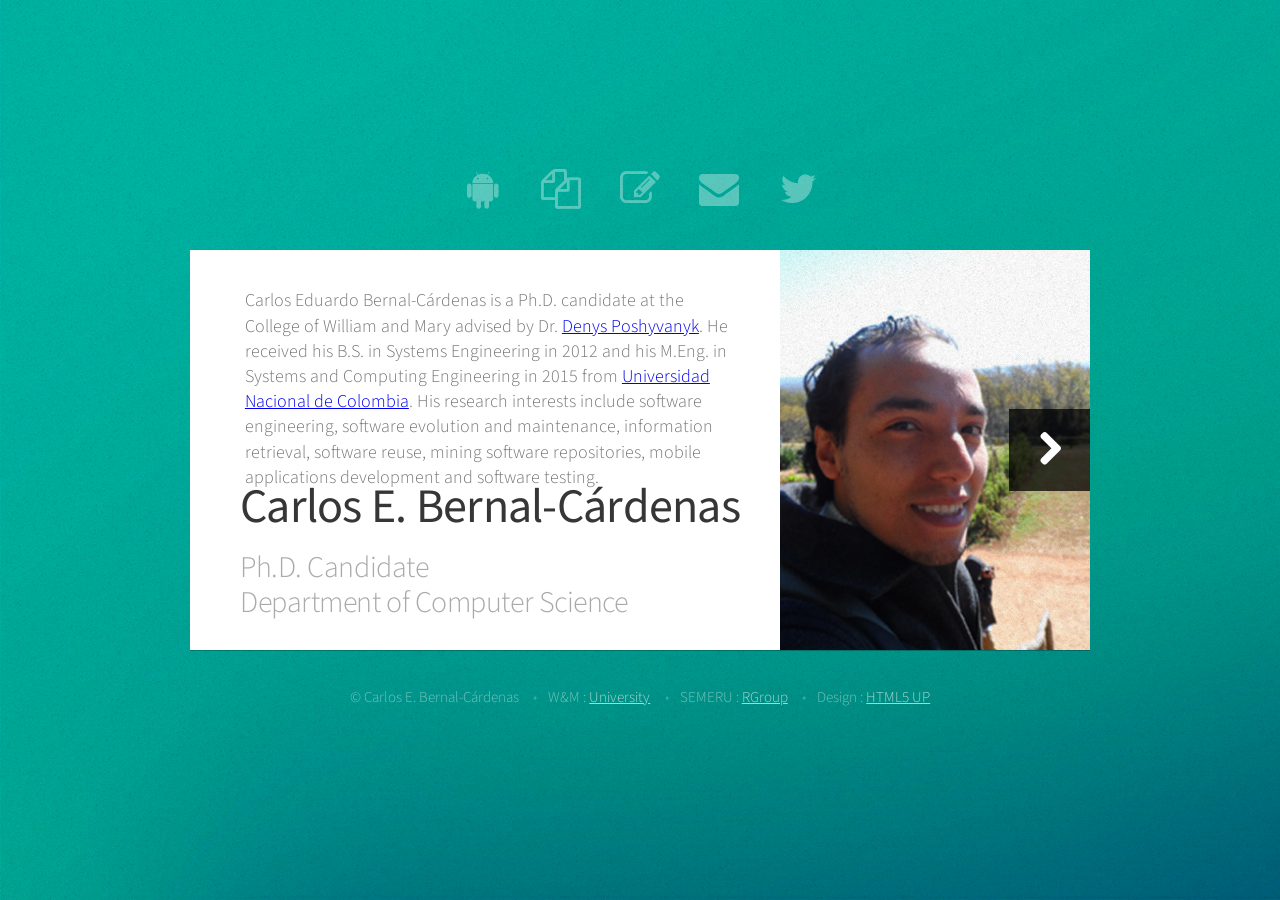
==== index.html @ 162de998 "Initial site: Carlos Bernal personal webpage" ====
<!DOCTYPE HTML>
<!--
	Astral 2.5 by HTML5 UP
	html5up.net | @n33co
	Free for personal and commercial use under the CCA 3.0 license (html5up.net/license)
-->
<html>
	<head>
		<title>Carlos Bernal</title>
		<meta http-equiv="content-type" content="text/html; charset=utf-8" />
		<meta name="description" content="" />
		<meta name="keywords" content="" />
		<link href="https://fonts.googleapis.com/css?family=Source+Sans+Pro:300,400" rel="stylesheet" />
		<script src="js/jquery.min.js"></script>
		<script src="js/skel.min.js"></script>
		<script src="js/init.js"></script>
		<script>
		  (function(i,s,o,g,r,a,m){i['GoogleAnalyticsObject']=r;i[r]=i[r]||function(){
		  (i[r].q=i[r].q||[]).push(arguments)},i[r].l=1*new Date();a=s.createElement(o),
		  m=s.getElementsByTagName(o)[0];a.async=1;a.src=g;m.parentNode.insertBefore(a,m)
		  })(window,document,'script','//www.google-analytics.com/analytics.js','ga');

		  ga('create', 'UA-54549458-1', 'auto');
		  ga('send', 'pageview');
		</script>
		<noscript>
			<link rel="stylesheet" href="css/skel-noscript.css" />
			<link rel="stylesheet" href="css/style.css" />
			<link rel="stylesheet" href="css/style-desktop.css" />
			<link rel="stylesheet" href="css/noscript.css" />
		</noscript>
		<!--[if lte IE 8]><script src="js/html5shiv.js"></script><link rel="stylesheet" href="css/ie8.css" /><![endif]-->
	</head>
	<body class="homepage">

		<!-- Wrapper-->
			<div id="wrapper">
				
				<!-- Nav -->
					<nav id="nav">
						<a href="#me" class="fa fa-android"><span>Home</span></a>
						<a href="#work" class="fa fa-files-o"><span>Publications</span></a>
						<a href="#teaching" class="fa fa-pencil-square-o"><span>Teaching</span></a>
						<a href="#email" class="fa fa-envelope"><span>Contact</span></a>
						<a href="http://twitter.com/cebernalc" class="fa fa-twitter"><span>Twitter</span></a>
					</nav>

				<!-- Main -->
					<div id="main">
						
						<!-- Me -->
							<article id="me" class="panel">
								<header>
									<h1>Carlos E. Bernal-C&aacute;rdenas</h1>
									<span class="byline">Ph.D. Candidate</span>
									<span class="byline">Department of Computer Science</span>
									<span class="byline"></span>
								</header>
								<p>
									Carlos Eduardo Bernal-C&aacute;rdenas is a Ph.D. candidate at the College of William and Mary advised by Dr. <a href="http://www.cs.wm.edu/~denys">Denys Poshyvanyk</a>. He received his B.S. in Systems Engineering in 2012 and his M.Eng. in Systems and Computing Engineering in 2015 from <a href="http://unal.edu.co/">Universidad Nacional de Colombia</a>. His research interests include software engineering, software evolution and maintenance, information retrieval, software reuse, mining software repositories, mobile applications development and software testing.
								</p>
								<a href="#work" class="jumplink pic">
									<span class="arrow fa fa-chevron-right"><span>See my work</span></span>
									<img src="images/me.jpg" alt="" />
								</a>
							</article>

						<!-- Work --> 
							<article id="work" class="panel">
								<header>
									<h2>Publications</h2>
								</header>
								<!--p>
									
								</p-->
								<h3>2020</h3>								
								<!-- new -->

								<p>
									<span class="paper_me">Bernal-C&aacute;rdenas, C.</span>, Cooper, N., Moran, K., Chaparro, O., Marcus, A., and Poshyvanyk, D., <span class="paper_title">"Translating Video Recordings of Mobile App Usages into Replayable Scenarios"</span>, <span class="paper_conf">in Proceedings of the 42nd IEEE/ACM International Conference on Software Engineering (<a href="https://conf.researchr.org/home/icse-2020">ICSE’20</a>)</span>, Seoul, South Korea, May 23rd- 29th, 2020, to appear 13 pages (20% acceptance ratio) [<a href="https://sites.google.com/view/video2sceneario/home"><strong>data</strong></a>] - <span class="paper_distinguished">ACM SIGSOFT Distinguished Paper Award</span>
								</p>
								<p>
									Moran, K., Palacio, D., <span class="paper_me">Bernal-C&aacute;rdenas, C.</span>, McCrystal, D., Poshyvanyk, D., Shenefiel, C., and Johnson, J., <span class="paper_title">"Improving the Effectiveness of Traceability Link Recovery using Hierarchical Bayesian Networks"</span>, <span class="paper_conf">in Proceedings of the 42nd IEEE/ACM International Conference on Software Engineering (<a href="https://conf.researchr.org/home/icse-2020">ICSE’20</a>)</span>, Seoul, South Korea, May 23rd- 29th, 2020, to appear 13 pages (20% acceptance ratio)
								</p>


								<h3>2019</h3>

								<p>
									Palacio, D., McCrystal, D., Moran, K., <span class="paper_me">Bernal-C&aacute;rdenas, C.</span>, Poshyvanyk, D., and Shenefiel, C.,  <span class="paper_title">"Learning to Identify Security-Related Issues Using Convolutional Neural Networks"</span>, <span class="paper_conf">in Proceedings of the 35th IEEE International Conference on Software Maintenance and Evolution (<a href="https://icsme2019.github.io/">ICSME’19</a>)</span>, short paper, Cleveland, Ohio, USA, September 30-October 4, 2019, to appear 5 pages
								</p>
								<p>
									Chaparro, O., <span class="paper_me">Bernal-C&aacute;rdenas, C.</span>, Lu, J., Moran, K., Marcus, A., Di Penta, M., Poshyvanyk, D., and Ng, V., <span class="paper_title">"Assessing the Quality of the Steps to Reproduce in Bug Reports"</span>, <span class="paper_conf">in Proceedings of the 27th ACM Joint European Software Engineering Conference and Symposium on the Foundations of Software Engineering (<a href="https://esec-fse19.ut.ee/">ESEC/FSE’19</a>)</span>, Tallinn, Estonia, August 26th - 30th, to appear 12 pages (24% acceptance ratio) - <span class="paper_distinguished">ACM SIGSOFT Distinguished Paper Award</span>
								</p>
								<p>
									<span class="paper_me">Bernal-C&aacute;rdenas, C.</span>, Moran, K., Tufano, M., Liu, Z., Nan, L., Shi, Z., and Poshyvanyk, D., <span class="paper_title">"Guigle: A GUI Search Engine for Android Apps"</span>, <span class="paper_conf">in Proceedings 41st ACM/IEEE International Conference on Software Engineering (<a href="https://conf.researchr.org/home/icse-2019">ICSE’19</a>)</span>, Formal Research Tool Demonstration, Montréal, QC, Canada, May 25th -  May 31st, 2019, to appear 4 pages (47% acceptance ratio) [<a href="http://www.guigle.com/"><strong>engine</strong></a>][<a href="https://www.youtube.com/watch?v=hqUuuMMj2BU&feature=youtu.be"><strong>video</strong></a>]
								</p>

								<h3>2018</h3>
								
								<p>
									Linares-Vásquez, M., Bavota, G., <span class="paper_me">Bernal-C&aacute;rdenas, C.</span>, Di Penta, M., Oliveto, R., and Poshyvanyk, D., <span class="paper_title">"Multi-objective Optimization of Energy Consumption of GUIs in Android Apps"</span>, <span class="paper_conf">ACM Transactions on Software Engineering and Methodology (<a href="http://tosem.acm.org/">TOSEM</a>)</span>, accepted.
								</p>
								<p>
									Moran, K., <span class="paper_me">Bernal-C&aacute;rdenas, C.</span>, Curcio, M., Bonett, R., and Poshyvanyk, D., <span class="paper_title">"Machine Learning-Based Prototyping of Graphical User Interfaces for Mobile Apps"</span>, <span class="paper_conf">IEEE Transactions on Software Engineering (<a href="http://www.computer.org/portal/web/tse">TSE</a>)</span> [<a href="https://www.android-dev-tools.com/redraw"><strong>data</strong></a>][<a href="https://arxiv.org/abs/1802.02312"><strong>arXiv</strong></a>]. To be presented as journal-first paper at the ACM Joint European Software Engineering Conference and Symposium on the Foundations of Software Engineering (<a href="https://2018.fseconference.org/">ESEC/FSE’18</a>)
								</p>
								<p>
									Moran, K., Tufano, M., <span class="paper_me">Bernal-C&aacute;rdenas, C.</span>, Linares-Vásquez, M., Bavota, G., Vendome, C., Di Penta, M., and Poshyvanyk, D., <span class="paper_title">"MDroid+: A Mutation Testing Framework for Android"</span>, <span class="paper_conf">in Proceedings of 40th IEEE/ACM International Conference on Software Engineering (<a href="https://www.icse2018.org/">ICSE’18</a>)</span>, Formal Research Tool Demo, Gothenburg, Sweden, May 27-June 3, 2018, to appear 4 pages (35% acceptance ratio) [<a href="https://www.youtube.com/watch?v=yzE5_-zN5GA&feature=youtu.be"><strong>demo</strong></a>][<a href="https://www.android-dev-tools.com/mdroid"><strong>data</strong></a>]
								</p>
								<p>
									Moran, K., <span class="paper_me">Bernal-C&aacute;rdenas, C.</span>, Linares-Vásquez, M., and Poshyvanyk, D., <span class="paper_title">"Overcoming Language Dichotomies: Toward Effective Program Comprehension for Mobile App Development"</span>, <span class="paper_conf">in Proceedings of 26th IEEE/ACM International Conference on Program Comprehension (<a href="https://conf.researchr.org/home/icpc-2018">ICPC’18</a>)</span>, Invited paper, Gothenburg, Sweden, May 27- 28
								</p>
								<p>
									Moran, K., Li, B., <span class="paper_me">Bernal-C&aacute;rdenas, C.</span>, Jelf, D., and Poshyvanyk, D., <span class="paper_title">"Automated Reporting of GUI Design Violations for Mobile Apps"</span>, <span class="paper_conf">in Proceedings of 40th IEEE/ACM International Conference on Software Engineering (<a href="https://www.icse2018.org/">ICSE’18</a>)</span>, Gothenburg, Sweden, May 27-June 3, 2018, to appear 12 pages
								</p>
								<h3>2017</h3>
								<p>
									Linares-Vásquez, M., <span class="paper_me">Bernal-C&aacute;rdenas, C.</span>, Moran, K., Poshyvanyk, D., <span class="paper_title">"How do Developers Test Android Applications?"</span>, <span class="paper_conf">in Proceedings of 33rd IEEE International Conference on Software Maintenance and Evolution (<a href="https://icsme2017.github.io/">ICSME'17</a>)</span>, Industry Track, Shanghai, China, September 20-22, 2017, pp. 613-622
								</p>
								<p>
									Linares-Vásquez, M., Bavota, G., Tufano, M., Moran, K., Di Penta, M., Vendome, C., <span class="paper_me">Bernal-C&aacute;rdenas, C.</span>, and Poshyvanyk, D., <span class="paper_title">"Enabling Mutation Testing for Android Apps"</span>, <span class="paper_conf">in Proceedings of 11th Joint Meeting of the European Software Engineering Conference and the 25th ACM SIGSOFT International Symposium on the Foundations of Software Engineering (<a href="http://esec-fse17.uni-paderborn.de/">ESEC/FSE’17</a>)</span>, Paderborn, Germany, September 4-8, 2017, pp. 233-244 (24.4% acceptance ratio) [<a href="http://android-mutation.com/fse-appendix"><strong>data</strong></a>][<a href="https://arxiv.org/abs/1707.09038"><strong>arXiv</strong></a>]
								</p>
								<p>
									Moran, K., Bonett, R., <span class="paper_me">Bernal-C&aacute;rdenas, C.</span>, and Poshyvanyk, D., <span class="paper_title">"On-Device Bug Reporting for Android Applications"</span>, <span class="paper_conf"> in Proceedings of 4th IEEE/ACM International Conference on Conference on Mobile Software Engineering and Systems (<a href="http://mobilesoftconf.org/2017/">MOBILESoft’17</a>)</span>, Formal Research Tool Demonstrations Track, Buenos Aires, Argentina, May 20-28, 2017
								</p>
								<p>
									Moran, K., Linares-V&aacute;squez, M., <span class="paper_me">Bernal-C&aacute;rdenas, C.</span>, Vendome, C., and Poshyvanyk, D., <span class="paper_title">"CrashScope: A Practical Tool for Automated Testing of Android Applications"</span>, <span class="paper_conf">in Proceedings of 39th IEEE/ACM International Conference on Software Engineering (<a href="http://icse2017.gatech.edu/">ICSE’17</a>)</span>, Formal Research Demonstrations Track, Buenos Aires, Argentina, May 20-28, 2017, pp. 15-18 (31% acceptance ratio) [<a href="http://android-dev-tools.com/crashscope-home"><strong>tool</strong></a>][<a href="https://www.youtube.com/watch?v=ii6S1JF6xDw&feature=youtu.be"><strong>demo</strong></a>]
								</p>
								<p>									
									Linares-V&aacute;squez, M., <span class="paper_me">Bernal-C&aacute;rdenas, C.</span>, Bavota, G., Oliveto, R., Di Penta, M., and Poshyvanyk, D., <span class="paper_title">"GEMMA: Multi-objective Optimization of Energy Consumption of GUIs in Android Apps"</span>, <span class="paper_conf">in Proceedings of 39th IEEE/ACM International Conference on Software Engineering (<a href="http://icse2017.gatech.edu/">ICSE’17</a>)</span>, Formal Research Demonstrations Track, Buenos Aires, Argentina, May 20-28, 2017, pp. 11-14 (31% acceptance ratio) [<a href="https://www.youtube.com/watch?v=k-5ReMVwK0c"><strong>demo</strong></a>]
								</p>
								<h3>2016</h3>
								<p>
									Moran, K., Linares-V&aacute;squez, M., <span class="paper_me">Bernal-C&aacute;rdenas, C.</span>, and Poshyvanyk, D., <span class="paper_title">"FUSION: A Tool for Facilitating and Augmenting Android Bug Reporting"</span>, <span class="paper_conf">in Proceedings of 38th  ACM/IEEE International Conference on Software Engineering (<a href="http://2016.icse.cs.txstate.edu/">ICSE’16</a>), Formal Research Tool Demonstration</span>, Austin, TX, May 14-22, 2016, pp. 609-612 (32% acceptance ratio) <!--[pdf]-->[<a href="http://23.92.18.210:8080/FusionWeb/"><strong>tool</strong></a>] [<a href="https://www.youtube.com/watch?v=AND9h0ElxRg&feature=youtu.be"><strong>video</strong></a>]
								</p>
								<p>
									Moran, K., Linares-V&aacute;squez, M., <span class="paper_me">Bernal-C&aacute;rdenas, C.</span>, Vendome, C., and Poshyvanyk, D., <span class="paper_title">"Automatically Discovering, Reporting and Reproducing Android Application Crashes"</span>, <span class="paper_conf">in Proceedings of 9th IEEE International Conference on Software Testing, Verification and Validation (<a href="https://www.cs.uic.edu/~icst2016/">ICST'16</a>)</span>, Chicago, IL, April 10-15, 2016, pp. 33-44 (27% acceptance ratio) <!--[pdf][data]-->
								</p>
								<h3>2015</h3>
								<p>
									Moran, K., Linares-V&aacute;squez, M., <span class="paper_me">Bernal-C&aacute;rdenas, C.</span>, and Poshyvanyk, D., <span class="paper_title">"Auto-Completing Bug Reports for Android Applications"</span>, <span class="paper_conf">in Proceedings of 10th Joint Meeting of the European Software Engineering Conference and the 23rd ACM SIGSOFT Symposium on the Foundations of Software Engineering (<a href="http://esec-fse15.dei.polimi.it/">ESEC/FSE’15</a>)</span>, Bergamo, Italy, August 31-September 4, 2015, pp. 673-686 (25.4% acceptance ratio) [<a href="http://www.fusion-android.com/"><strong>data</strong></a>][<a href="http://23.92.18.210:8080/FusionWeb/"><strong>tool</strong></a>]
								</p>
								<p>
									Linares-V&aacute;squez, M., Bavota, G., <span class="paper_me">Bernal-C&aacute;rdenas, C.</span>, Oliveto, R., Di Penta, M., and Poshyvanyk, D., <span class="paper_title">"Optimizing Energy Consumption of GUIs in Android Apps: A Multi-objective Approach"</span>, <span class="paper_conf">in Proceedings of 10th Joint Meeting of the European Software Engineering Conference and the 23rd ACM SIGSOFT Symposium on the Foundations of Software Engineering (<a href="http://esec-fse15.dei.polimi.it/">ESEC/FSE’15</a>)</span>, Bergamo, Italy, August 31-September 4, 2015, pp. 143-154 (25.4% acceptance ratio) - <span class="paper_distinguished">ACM SIGSOFT Distinguished Paper Award</span><!--[data]-->
								</p>
								<p>
									White, M., Linares-V&aacute;squez, M., Johnson, P., <span class="paper_me">Bernal-C&aacute;rdenas, C.</span>, and Poshyvanyk, D., <span class="paper_title">"Generating Reproducible and Replayable Bug Reports from Android Application Crashes"</span>, <span class="paper_conf">in Proceedings of 23rd IEEE International Conference on Program Comprehension (<a href="https://dibt.unimol.it/ICPC15/Home.html">ICPC'15</a>)</span>, Florence, Italy, May 18-19, 2015, pp. 48-59 (31.5% acceptance ratio) <!--[data]-->
								</p>
								<p>
									Linares-V&aacute;squez, M., White, M., <span class="paper_me">Bernal-C&aacute;rdenas, C.</span>, Moran, K., and Poshyvanyk, D., <span class="paper_title">"Mining Android App Usages for Generating Actionable GUI-based Execution Scenarios"</span>, <span class="paper_conf">in Proceedings of the 12th IEEE Working Conference on Mining Software Repositories (<a href="http://2015.msrconf.org/">MSR'15</a>)</span>, Florence, Italy, May 16-17, 2015, pp. 111-122  (30% acceptance ratio) <!--[data]-->
								</p>
								<p>
									Bavota, G., Linares-V&aacute;squez, M., <span class="paper_me">Bernal-C&aacute;rdenas, C.</span>, Di Penta, M., Oliveto, R., and Poshyvanyk, D., <span class="paper_title">"The Impact of API Change and Fault-Proneness on the User Ratings of Android Apps"</span>, <span class="paper_conf">IEEE Transactions on Software Engineering (<a href="http://www.computer.org/portal/web/tse">TSE</a>)</span>, accepted
								</p>
								<h3>2014</h3>
								<p>
									Linares-V&aacute;squez, M., Bavota, G., <span class="paper_me">Bernal-C&aacute;rdenas, C.</span>, Oliveto, R., Di Penta, M., and Poshyvanyk, D., <span class="paper_title">"Mining Energy-Greedy API Usage Patterns in Android Apps: an Empirical Study"</span>, <span class="paper_conf">in Proceedings of 11th IEEE Working Conference on Mining Software Repositories (<a href="http://2014.msrconf.org/">MSR'14</a>)</span>, Hyderabad, India, May 31- June 1, 2014, pp. 2-11. (34% acceptance ratio)
								</p>
								<p>
									Linares-V&aacute;squez, M., Holtzhauer, A., <span class="paper_me">Bernal-C&aacute;rdenas, C.</span>, and Poshyvanyk, D., <span class="paper_title">"Revisiting Android Reuse Studies in the Context of Code Obfuscation and Library Usages"</span>, <span class="paper_conf">in Proceedings of 11th IEEE Working Conference on Mining Software Repositories (<a href="http://2014.msrconf.org/">MSR'14</a>)</span>, Hyderabad, India, May 31- June 1, 2014, pp. 242-251. (34% acceptance ratio).
								</p>
								<h3>2013</h3>
								<p>
									Linares-V&aacute;squez, M., Bavota, G., <span class="paper_me">Bernal-C&aacute;rdenas, C.</span>, Di Penta, M., Oliveto, R., and Poshyvanyk, D., <span class="paper_title">“API Change and Fault Proneness: A Threat to Success of Android Apps”</span>, <span class="paper_conf">in Proceedings of 9th Joint Meeting of the European Software Engineering Conference and the 21st ACM SIGSOFT Symposium on the Foundations of Software Engineering (<a href="http://esec-fse.inf.ethz.ch/">ESEC/FSE'13</a>)</span>, Saint Petersburg, Russia, August 18-26, 2013, pp. 477-487 (20% acceptance ratio).
								</p>
								<!-- add papers at the begining!!!-->
							</article>
							<article id="teaching" class="panel">
								<header>
									<h2>Teaching</h2>
									<p>
										<h3>Spring'16</h3>
										<ul>
											<li><span class="class_number">CS 141</span> - Computational Problem Solving - Lab <span class="class_role">(Teaching Assistant)</span></li>
											<li><span class="class_number">CS 453</span> - Software Engineering <span class="class_role">(Teaching Assistant)</span></li>
										</ul>
									</p>
									<p>
										<h3>Fall'15</h3>
										<span class="class_number">CS 141</span> - Computational Problem Solving <span class="class_role">(Teaching Assistant)</span>
									</p>
									<p>
										<h3>Spring'15</h3>
										<span class="class_number">CS 243</span> - Discrete Structures <span class="class_role">(Teaching Assistant)</span>
									</p>
									<p>
										<h3>Fall'14</h3>
										<span class="class_number">CS 243</span> - Discrete Structures <span class="class_role">(Teaching Assistant)</span>
									</p>
								</header>
							</article>
						<!-- Email -->
							<article id="email" class="panel">
								<header>
									<h2>Contact Me</h2>
								</header>
								<p>
									<h3>Office:</h3>
									<span class="byline">McGlothlin Street Hall Room 101c</span>
									<span class="byline">Williamsburg, VA, 23185</span>
								</p>
								<p>
									<h3>Email:</h3>
									<span class="byline">cebernal [at] cs [dot] wm [dot] edu </span>
								</p>
							</article>

					</div>
		
				<!-- Footer -->
					<div id="footer">
						<ul class="links">
							<li>&copy; Carlos E. Bernal-C&aacute;rdenas</li>
							<li>W&amp;M : <a href="http://www.wm.edu/">University</a></li>
							<li>SEMERU : <a href="http://www.cs.wm.edu/semeru/">RGroup</a></li>
							<li>Design : <a href="http://html5up.net/">HTML5 UP</a></li>
						</ul>
					</div>
		
			</div>

	</body>
</html>
---- css/skel-noscript.css ----
/* Resets (http://meyerweb.com/eric/tools/css/reset/ | v2.0 | 20110126 | License: none (public domain)) */

	html,body,div,span,applet,object,iframe,h1,h2,h3,h4,h5,h6,p,blockquote,pre,a,abbr,acronym,address,big,cite,code,del,dfn,em,img,ins,kbd,q,s,samp,small,strike,strong,sub,sup,tt,var,b,u,i,center,dl,dt,dd,ol,ul,li,fieldset,form,label,legend,table,caption,tbody,tfoot,thead,tr,th,td,article,aside,canvas,details,embed,figure,figcaption,footer,header,hgroup,menu,nav,output,ruby,section,summary,time,mark,audio,video{margin:0;padding:0;border:0;font-size:100%;font:inherit;vertical-align:baseline;}article,aside,details,figcaption,figure,footer,header,hgroup,menu,nav,section{display:block;}body{line-height:1;}ol,ul{list-style:none;}blockquote,q{quotes:none;}blockquote:before,blockquote:after,q:before,q:after{content:'';content:none;}table{border-collapse:collapse;border-spacing:0;}body{-webkit-text-size-adjust:none}

/* Box Model */

	*, *:before, *:after {
		-moz-box-sizing: border-box;
		-webkit-box-sizing: border-box;
		-o-box-sizing: border-box;
		-ms-box-sizing: border-box;
		box-sizing: border-box;
	}

/* Container */

	body {
		min-width: 1200px;
	}

	.container {
		width: 1200px;
		margin-left: auto;
		margin-right: auto;
	}

	/* Modifiers */
	
		.container.small {
			width: 900px;
		}

		.container.big {
			width: 100%;
			max-width: 1500px;
			min-width: 1200px;
		}

/* Grid */

	/* Cells */

		.\31 2u { width: 100% }
		.\31 1u { width: 91.6666666667% }
		.\31 0u { width: 83.3333333333% }
		.\39 u { width: 75% }
		.\38 u { width: 66.6666666667% }
		.\37 u { width: 58.3333333333% }
		.\36 u { width: 50% }
		.\35 u { width: 41.6666666667% }
		.\34 u { width: 33.3333333333% }
		.\33 u { width: 25% }
		.\32 u { width: 16.6666666667% }
		.\31 u { width: 8.3333333333% }
		.\-11u { margin-left: 91.6666666667% }
		.\-10u { margin-left: 83.3333333333% }
		.\-9u { margin-left: 75% }
		.\-8u { margin-left: 66.6666666667% }
		.\-7u { margin-left: 58.3333333333% }
		.\-6u { margin-left: 50% }
		.\-5u { margin-left: 41.6666666667% }
		.\-4u { margin-left: 33.3333333333% }
		.\-3u { margin-left: 25% }
		.\-2u { margin-left: 16.6666666667% }
		.\-1u { margin-left: 8.3333333333% }

		.row > * {
			padding: 25px 0 0 25px;
			float: left;
			-moz-box-sizing: border-box;
			-webkit-box-sizing: border-box;
			-o-box-sizing: border-box;
			-ms-box-sizing: border-box;
			box-sizing: border-box;
		}

		.row + .row > * {
			padding-top: 25px;
		}

		.row {
			margin-left: -25px;
		}

	/* Rows */

		.row:after {
			content: '';
			display: block;
			clear: both;
			height: 0;
		}

		.row:first-child > * {
			padding-top: 0;
		}

		.row > * {
			padding-top: 0;
		}

		/* Modifiers */

			/* Flush */

				.row.flush {
					margin-left: 0;
				}

				.row.flush > * {
					padding: 0 !important;
				}

			/* Quarter */

				.row.quarter > * {
					padding: 6.25px 0 0 6.25px;
				}

				.row.quarter + .row.quarter > * {
					padding-top: 6.25px;
				}

				.row.quarter {
					margin-left: -6.25px;
				}

			/* Half */

				.row.half > * {
					padding: 12.5px 0 0 12.5px;
				}

				.row.half + .row.half > * {
					padding-top: 12.5px;
				}

				.row.half {
					margin-left: -12.5px;
				}

			/* One and (a) Half */

				.row.oneandhalf > * {
					padding: 37.5px 0 0 37.5px;
				}

				.row.oneandhalf + .row.oneandhalf > * {
					padding-top: 37.5px;
				}

				.row.oneandhalf {
					margin-left: -37.5px;
				}

			/* Double */

				.row.double > * {
					padding: 50px 0 0 50px;
				}

				.row.double + .row.double > * {
					padding-top: 50px;
				}

				.row.double {
					margin-left: -50px;
				}
---- css/style.css ----
@charset 'UTF-8';

@font-face{font-family:'FontAwesome';src:url('font/fontawesome-webfont.eot?v=4.0.1');src:url('font/fontawesome-webfont.eot?#iefix&v=4.0.1') format('embedded-opentype'),url('font/fontawesome-webfont.woff?v=4.0.1') format('woff'),url('font/fontawesome-webfont.ttf?v=4.0.1') format('truetype'),url('font/fontawesome-webfont.svg?v=4.0.1#fontawesomeregular') format('svg');font-weight:normal;font-style:normal}

/*
	Astral 2.5 by HTML5 UP
	html5up.net | @n33co
	Free for personal and commercial use under the CCA 3.0 license (html5up.net/license)
*/

/*********************************************************************************/
/* Basic                                                                         */
/*********************************************************************************/

	*
	{
		-moz-box-sizing: border-box;
		-webkit-box-sizing: border-box;
		-o-box-sizing: border-box;
		-ms-box-sizing: border-box;
		box-sizing: border-box;
	}

	body
	{
		/*
			Fallback for browsers that don't support pseudo elements.
		*/

		background: url('images/bg.jpg');
	}

		body:before
		{
			content: '';
			position: fixed;
			left: 0;
			top: 0;
			width: 100%;
			height: 100%;
			z-index: -1;

			/*
				Default background is a weird gradient so I've set it to stretch to
				100% in both directions. If you replace it with a photo or something,
				set background-size to "cover".
			*/

			background: url('images/bg.jpg');
			background-size: 100% 100%;
		}

		/*
			The pseudo element below applies a noise pattern to the background image. It's
			meant to help mask blurriness, but you can remove it if you don't like it.
		*/

		body:after
		{
			content: '';
			position: fixed;
			left: 0;
			top: 0;
			width: 100%;
			height: 100%;
			background: url('images/overlay.png');
			z-index: -1;
		}
	
	body, input, textarea
	{
		font-family: 'Source Sans Pro', sans-serif;
		font-weight: 300;
		color: #777;
	}
	
	strong, b
	{
		font-weight: 400;
		color: #363636;
	}

	h1, h2, h3, h4,h5, h6
	{
		font-weight: 400;
		color: #363636;
	}
	
	blockquote
	{
		border-left: solid 0.5em #ddd;
		padding: 1em 0 1em 2em;
		font-style: italic;
	}
	
	em, i
	{
		font-style: italic;
	}
	
	hr
	{
		border: 0;
		border-top: solid 1px #ddd;
		padding: 1.5em 0 0 0;
		margin: 1.75em 0 0 0;
	}
	
	sub
	{
		position: relative;
		top: 0.5em;
		font-size: 0.8em;
	}
	
	sup
	{
		position: relative;
		top: -0.5em;
		font-size: 0.8em;
	}
	
	table
	{
		width: 100%;
	}
	
	table.style1
	{
		width: 100%;
	}
	
		table.style1 tbody tr:nth-child(2n+2)
		{
			background: #f4f4f4;
		}
		
		table.style1 td
		{
			padding: 0.5em 1em 0.5em 1em;
		}
		
		table.style1 th
		{
			text-align: left;
			font-weight: 400;
			padding: 0.5em 1em 0.5em 1em;
		}
	
		table.style1 thead
		{
			background: #222222;
			color: #fff;
		}
		
		table.style1 tfoot
		{
			background: #eee;
		}
		
		table.style1 tbody
		{
		}

	form
	{
	}
	
		form input.text,
		form select,
		form textarea
		{
			border: 0;
			background: #f0f0f0;
			padding: 0.65em;
			width: 100%;
		}

		form input.button,
		form input.text,
		form select,
		form textarea
		{
			-webkit-appearance: none;
		}
		
		form textarea
		{
			height: 15em;
		}
		
		form input:focus,
		form select:focus,
		form textarea:focus
		{
			background: #f5f5f5;
		}

		form ::-webkit-input-placeholder
		{
			color: #999;
		}

		form :-moz-placeholder
		{
			color: #999;
		}

		form ::-moz-placeholder
		{
			color: #999;
		}

		form :-ms-input-placeholder
		{
			color: #999;
		}		

	br.clear
	{
		clear: both;
	}
	
	p, ul, ol, dl, table, blockquote, form
	{
		margin-bottom: 2em;
		font-size: 1em
	}
	
	section,
	article
	{
		margin-bottom: 3em;
	}
	
	section > :last-child,
	article > :last-child
	{
		margin-bottom: 0;
	}

	section:last-child,
	article:last-child
	{
		margin-bottom: 0;
	}

	.image
	{
		display: inline-block;
	}
	
		.image img
		{
			display: block;
			width: 100%;
		}

	.image-full
	{
		display: block;
		width: 100%;
		margin: 0 0 2em 0;
	}
	
	.image-left
	{
		float: left;
		margin: 0 2em 2em 0;
	}
	
	.image-centered
	{
		display: block;
		margin: 0 0 2em 0;
	}

		.image-centered img
		{
			margin: 0 auto;
			width: auto;
		}
		
	.button
	{
		display: inline-block;
		background-color: #222222;
		color: #fff;
		border: 0;
		cursor: pointer;
		outline: 0;
		-moz-transition: background-color .25s ease-in-out;
		-webkit-transition: background-color .25s ease-in-out;
		-o-transition: background-color .25s ease-in-out;
		-ms-transition: background-color .25s ease-in-out;
		transition: background-color .25s ease-in-out;
	}

		.button:hover
		{
			background-color: #333333;
		}
		
		.button:active
		{
			background-color: #444444;
		}
	
		.button-alt
		{
			background-color: #777777;
		}

			.button-alt:hover
			{
				background-color: #888888;
			}
			
			.button-alt:active
			{
				background-color: #999999;
			}
	
		.button-small
		{
		}
		
		.button-big
		{
		}
		
		.button-huge
		{
		}

	ul.style1
	{
		list-style: disc;
		padding-left: 1em;
	}
	
		ul.style1 li
		{
			padding-left: 0.5em;
		}
	
	ul.links
	{
	}
	
		ul.links li
		{
			display: inline-block;
		}

			ul.links li:before
			{
				display: inline;
				content: '\2022';
				opacity: 0.5;
			}
		
			ul.links li:first-child:before
			{
				display: none;
			}
		
	ol.style1
	{
		list-style: decimal;
		padding-left: 1.25em;
	}

		ol.style1 li
		{
			padding-left: 0.25em;
		}

	.byline
	{
		display: block;
		color: #aaa;
	}
	
/*********************************************************************************/
/* Icons                                                                         */
/* Powered by Font Awesome by Dave Gandy | http://fontawesome.io                 */
/* Licensed under the SIL OFL 1.1 (font), MIT (CSS)                              */
/*********************************************************************************/

	.fa
	{
		text-decoration: none;
	}

		.fa.solo
		{
		}
		
			.fa.solo span
			{
				display: none;
			}

		.fa:before
		{
			display:inline-block;
			font-family: FontAwesome;
			font-size: 1.25em;
			text-decoration: none;
			font-style: normal;
			font-weight: normal;
			line-height: 1;
			-webkit-font-smoothing:antialiased;
			-moz-osx-font-smoothing:grayscale;
		}

		.fa-lg{font-size:1.3333333333333333em;line-height:.75em;vertical-align:-15%}
		.fa-2x{font-size:2em}
		.fa-3x{font-size:3em}
		.fa-4x{font-size:4em}
		.fa-5x{font-size:5em}
		.fa-fw{width:1.2857142857142858em;text-align:center}
		.fa-ul{padding-left:0;margin-left:2.142857142857143em;list-style-type:none}.fa-ul>li{position:relative}
		.fa-li{position:absolute;left:-2.142857142857143em;width:2.142857142857143em;top:.14285714285714285em;text-align:center}.fa-li.fa-lg{left:-1.8571428571428572em}
		.fa-border{padding:.2em .25em .15em;border:solid .08em #eee;border-radius:.1em}
		.pull-right{float:right}
		.pull-left{float:left}
		.fa.pull-left{margin-right:.3em}
		.fa.pull-right{margin-left:.3em}
		.fa-spin{-webkit-animation:spin 2s infinite linear;-moz-animation:spin 2s infinite linear;-o-animation:spin 2s infinite linear;animation:spin 2s infinite linear}
		@-moz-keyframes spin{0%{-moz-transform:rotate(0deg)} 100%{-moz-transform:rotate(359deg)}}@-webkit-keyframes spin{0%{-webkit-transform:rotate(0deg)} 100%{-webkit-transform:rotate(359deg)}}@-o-keyframes spin{0%{-o-transform:rotate(0deg)} 100%{-o-transform:rotate(359deg)}}@-ms-keyframes spin{0%{-ms-transform:rotate(0deg)} 100%{-ms-transform:rotate(359deg)}}@keyframes spin{0%{transform:rotate(0deg)} 100%{transform:rotate(359deg)}}.fa-rotate-90{filter:progid:DXImageTransform.Microsoft.BasicImage(rotation=1);-webkit-transform:rotate(90deg);-moz-transform:rotate(90deg);-ms-transform:rotate(90deg);-o-transform:rotate(90deg);transform:rotate(90deg)}
		.fa-rotate-180{filter:progid:DXImageTransform.Microsoft.BasicImage(rotation=2);-webkit-transform:rotate(180deg);-moz-transform:rotate(180deg);-ms-transform:rotate(180deg);-o-transform:rotate(180deg);transform:rotate(180deg)}
		.fa-rotate-270{filter:progid:DXImageTransform.Microsoft.BasicImage(rotation=3);-webkit-transform:rotate(270deg);-moz-transform:rotate(270deg);-ms-transform:rotate(270deg);-o-transform:rotate(270deg);transform:rotate(270deg)}
		.fa-flip-horizontal{filter:progid:DXImageTransform.Microsoft.BasicImage(rotation=0, mirror=1);-webkit-transform:scale(-1, 1);-moz-transform:scale(-1, 1);-ms-transform:scale(-1, 1);-o-transform:scale(-1, 1);transform:scale(-1, 1)}
		.fa-flip-vertical{filter:progid:DXImageTransform.Microsoft.BasicImage(rotation=2, mirror=1);-webkit-transform:scale(1, -1);-moz-transform:scale(1, -1);-ms-transform:scale(1, -1);-o-transform:scale(1, -1);transform:scale(1, -1)}
		.fa-stack{position:relative;display:inline-block;width:2em;height:2em;line-height:2em;vertical-align:middle}
		.fa-stack-1x,.fa-stack-2x{position:absolute;left:0;width:100%;text-align:center}
		.fa-stack-1x{line-height:inherit}
		.fa-stack-2x{font-size:2em}
		.fa-inverse{color:#fff}
		.fa-glass:before{content:"\f000"}
		.fa-music:before{content:"\f001"}
		.fa-search:before{content:"\f002"}
		.fa-envelope-o:before{content:"\f003"}
		.fa-heart:before{content:"\f004"}
		.fa-star:before{content:"\f005"}
		.fa-star-o:before{content:"\f006"}
		.fa-user:before{content:"\f007"}
		.fa-film:before{content:"\f008"}
		.fa-th-large:before{content:"\f009"}
		.fa-th:before{content:"\f00a"}
		.fa-th-list:before{content:"\f00b"}
		.fa-check:before{content:"\f00c"}
		.fa-times:before{content:"\f00d"}
		.fa-search-plus:before{content:"\f00e"}
		.fa-search-minus:before{content:"\f010"}
		.fa-power-off:before{content:"\f011"}
		.fa-signal:before{content:"\f012"}
		.fa-gear:before,.fa-cog:before{content:"\f013"}
		.fa-trash-o:before{content:"\f014"}
		.fa-home:before{content:"\f015"}
		.fa-file-o:before{content:"\f016"}
		.fa-clock-o:before{content:"\f017"}
		.fa-road:before{content:"\f018"}
		.fa-download:before{content:"\f019"}
		.fa-arrow-circle-o-down:before{content:"\f01a"}
		.fa-arrow-circle-o-up:before{content:"\f01b"}
		.fa-inbox:before{content:"\f01c"}
		.fa-play-circle-o:before{content:"\f01d"}
		.fa-rotate-right:before,.fa-repeat:before{content:"\f01e"}
		.fa-refresh:before{content:"\f021"}
		.fa-list-alt:before{content:"\f022"}
		.fa-lock:before{content:"\f023"}
		.fa-flag:before{content:"\f024"}
		.fa-headphones:before{content:"\f025"}
		.fa-volume-off:before{content:"\f026"}
		.fa-volume-down:before{content:"\f027"}
		.fa-volume-up:before{content:"\f028"}
		.fa-qrcode:before{content:"\f029"}
		.fa-barcode:before{content:"\f02a"}
		.fa-tag:before{content:"\f02b"}
		.fa-tags:before{content:"\f02c"}
		.fa-book:before{content:"\f02d"}
		.fa-bookmark:before{content:"\f02e"}
		.fa-print:before{content:"\f02f"}
		.fa-camera:before{content:"\f030"}
		.fa-font:before{content:"\f031"}
		.fa-bold:before{content:"\f032"}
		.fa-italic:before{content:"\f033"}
		.fa-text-height:before{content:"\f034"}
		.fa-text-width:before{content:"\f035"}
		.fa-align-left:before{content:"\f036"}
		.fa-align-center:before{content:"\f037"}
		.fa-align-right:before{content:"\f038"}
		.fa-align-justify:before{content:"\f039"}
		.fa-list:before{content:"\f03a"}
		.fa-dedent:before,.fa-outdent:before{content:"\f03b"}
		.fa-indent:before{content:"\f03c"}
		.fa-video-camera:before{content:"\f03d"}
		.fa-picture-o:before{content:"\f03e"}
		.fa-pencil:before{content:"\f040"}
		.fa-map-marker:before{content:"\f041"}
		.fa-adjust:before{content:"\f042"}
		.fa-tint:before{content:"\f043"}
		.fa-edit:before,.fa-pencil-square-o:before{content:"\f044"}
		.fa-share-square-o:before{content:"\f045"}
		.fa-check-square-o:before{content:"\f046"}
		.fa-move:before{content:"\f047"}
		.fa-step-backward:before{content:"\f048"}
		.fa-fast-backward:before{content:"\f049"}
		.fa-backward:before{content:"\f04a"}
		.fa-play:before{content:"\f04b"}
		.fa-pause:before{content:"\f04c"}
		.fa-stop:before{content:"\f04d"}
		.fa-forward:before{content:"\f04e"}
		.fa-fast-forward:before{content:"\f050"}
		.fa-step-forward:before{content:"\f051"}
		.fa-eject:before{content:"\f052"}
		.fa-chevron-left:before{content:"\f053"}
		.fa-chevron-right:before{content:"\f054"}
		.fa-plus-circle:before{content:"\f055"}
		.fa-minus-circle:before{content:"\f056"}
		.fa-times-circle:before{content:"\f057"}
		.fa-check-circle:before{content:"\f058"}
		.fa-question-circle:before{content:"\f059"}
		.fa-info-circle:before{content:"\f05a"}
		.fa-crosshairs:before{content:"\f05b"}
		.fa-times-circle-o:before{content:"\f05c"}
		.fa-check-circle-o:before{content:"\f05d"}
		.fa-ban:before{content:"\f05e"}
		.fa-arrow-left:before{content:"\f060"}
		.fa-arrow-right:before{content:"\f061"}
		.fa-arrow-up:before{content:"\f062"}
		.fa-arrow-down:before{content:"\f063"}
		.fa-mail-forward:before,.fa-share:before{content:"\f064"}
		.fa-resize-full:before{content:"\f065"}
		.fa-resize-small:before{content:"\f066"}
		.fa-plus:before{content:"\f067"}
		.fa-minus:before{content:"\f068"}
		.fa-asterisk:before{content:"\f069"}
		.fa-exclamation-circle:before{content:"\f06a"}
		.fa-gift:before{content:"\f06b"}
		.fa-leaf:before{content:"\f06c"}
		.fa-fire:before{content:"\f06d"}
		.fa-eye:before{content:"\f06e"}
		.fa-eye-slash:before{content:"\f070"}
		.fa-warning:before,.fa-exclamation-triangle:before{content:"\f071"}
		.fa-plane:before{content:"\f072"}
		.fa-calendar:before{content:"\f073"}
		.fa-random:before{content:"\f074"}
		.fa-comment:before{content:"\f075"}
		.fa-magnet:before{content:"\f076"}
		.fa-chevron-up:before{content:"\f077"}
		.fa-chevron-down:before{content:"\f078"}
		.fa-retweet:before{content:"\f079"}
		.fa-shopping-cart:before{content:"\f07a"}
		.fa-folder:before{content:"\f07b"}
		.fa-folder-open:before{content:"\f07c"}
		.fa-resize-vertical:before{content:"\f07d"}
		.fa-resize-horizontal:before{content:"\f07e"}
		.fa-bar-chart-o:before{content:"\f080"}
		.fa-twitter-square:before{content:"\f081"}
		.fa-facebook-square:before{content:"\f082"}
		.fa-camera-retro:before{content:"\f083"}
		.fa-key:before{content:"\f084"}
		.fa-gears:before,.fa-cogs:before{content:"\f085"}
		.fa-comments:before{content:"\f086"}
		.fa-thumbs-o-up:before{content:"\f087"}
		.fa-thumbs-o-down:before{content:"\f088"}
		.fa-star-half:before{content:"\f089"}
		.fa-heart-o:before{content:"\f08a"}
		.fa-sign-out:before{content:"\f08b"}
		.fa-linkedin-square:before{content:"\f08c"}
		.fa-thumb-tack:before{content:"\f08d"}
		.fa-external-link:before{content:"\f08e"}
		.fa-sign-in:before{content:"\f090"}
		.fa-trophy:before{content:"\f091"}
		.fa-github-square:before{content:"\f092"}
		.fa-upload:before{content:"\f093"}
		.fa-lemon-o:before{content:"\f094"}
		.fa-phone:before{content:"\f095"}
		.fa-square-o:before{content:"\f096"}
		.fa-bookmark-o:before{content:"\f097"}
		.fa-phone-square:before{content:"\f098"}
		.fa-twitter:before{content:"\f099"}
		.fa-facebook:before{content:"\f09a"}
		.fa-github:before{content:"\f09b"}
		.fa-unlock:before{content:"\f09c"}
		.fa-credit-card:before{content:"\f09d"}
		.fa-rss:before{content:"\f09e"}
		.fa-hdd-o:before{content:"\f0a0"}
		.fa-bullhorn:before{content:"\f0a1"}
		.fa-bell:before{content:"\f0f3"}
		.fa-certificate:before{content:"\f0a3"}
		.fa-hand-o-right:before{content:"\f0a4"}
		.fa-hand-o-left:before{content:"\f0a5"}
		.fa-hand-o-up:before{content:"\f0a6"}
		.fa-hand-o-down:before{content:"\f0a7"}
		.fa-arrow-circle-left:before{content:"\f0a8"}
		.fa-arrow-circle-right:before{content:"\f0a9"}
		.fa-arrow-circle-up:before{content:"\f0aa"}
		.fa-arrow-circle-down:before{content:"\f0ab"}
		.fa-globe:before{content:"\f0ac"}
		.fa-wrench:before{content:"\f0ad"}
		.fa-tasks:before{content:"\f0ae"}
		.fa-filter:before{content:"\f0b0"}
		.fa-briefcase:before{content:"\f0b1"}
		.fa-fullscreen:before{content:"\f0b2"}
		.fa-group:before{content:"\f0c0"}
		.fa-chain:before,.fa-link:before{content:"\f0c1"}
		.fa-cloud:before{content:"\f0c2"}
		.fa-flask:before{content:"\f0c3"}
		.fa-cut:before,.fa-scissors:before{content:"\f0c4"}
		.fa-copy:before,.fa-files-o:before{content:"\f0c5"}
		.fa-paperclip:before{content:"\f0c6"}
		.fa-save:before,.fa-floppy-o:before{content:"\f0c7"}
		.fa-square:before{content:"\f0c8"}
		.fa-reorder:before{content:"\f0c9"}
		.fa-list-ul:before{content:"\f0ca"}
		.fa-list-ol:before{content:"\f0cb"}
		.fa-strikethrough:before{content:"\f0cc"}
		.fa-underline:before{content:"\f0cd"}
		.fa-table:before{content:"\f0ce"}
		.fa-magic:before{content:"\f0d0"}
		.fa-truck:before{content:"\f0d1"}
		.fa-pinterest:before{content:"\f0d2"}
		.fa-pinterest-square:before{content:"\f0d3"}
		.fa-google-plus-square:before{content:"\f0d4"}
		.fa-google-plus:before{content:"\f0d5"}
		.fa-money:before{content:"\f0d6"}
		.fa-caret-down:before{content:"\f0d7"}
		.fa-caret-up:before{content:"\f0d8"}
		.fa-caret-left:before{content:"\f0d9"}
		.fa-caret-right:before{content:"\f0da"}
		.fa-columns:before{content:"\f0db"}
		.fa-unsorted:before,.fa-sort:before{content:"\f0dc"}
		.fa-sort-down:before,.fa-sort-asc:before{content:"\f0dd"}
		.fa-sort-up:before,.fa-sort-desc:before{content:"\f0de"}
		.fa-envelope:before{content:"\f0e0"}
		.fa-linkedin:before{content:"\f0e1"}
		.fa-rotate-left:before,.fa-undo:before{content:"\f0e2"}
		.fa-legal:before,.fa-gavel:before{content:"\f0e3"}
		.fa-dashboard:before,.fa-tachometer:before{content:"\f0e4"}
		.fa-comment-o:before{content:"\f0e5"}
		.fa-comments-o:before{content:"\f0e6"}
		.fa-flash:before,.fa-bolt:before{content:"\f0e7"}
		.fa-sitemap:before{content:"\f0e8"}
		.fa-umbrella:before{content:"\f0e9"}
		.fa-paste:before,.fa-clipboard:before{content:"\f0ea"}
		.fa-lightbulb-o:before{content:"\f0eb"}
		.fa-exchange:before{content:"\f0ec"}
		.fa-cloud-download:before{content:"\f0ed"}
		.fa-cloud-upload:before{content:"\f0ee"}
		.fa-user-md:before{content:"\f0f0"}
		.fa-stethoscope:before{content:"\f0f1"}
		.fa-suitcase:before{content:"\f0f2"}
		.fa-bell-o:before{content:"\f0a2"}
		.fa-coffee:before{content:"\f0f4"}
		.fa-cutlery:before{content:"\f0f5"}
		.fa-file-text-o:before{content:"\f0f6"}
		.fa-building:before{content:"\f0f7"}
		.fa-hospital:before{content:"\f0f8"}
		.fa-ambulance:before{content:"\f0f9"}
		.fa-medkit:before{content:"\f0fa"}
		.fa-fighter-jet:before{content:"\f0fb"}
		.fa-beer:before{content:"\f0fc"}
		.fa-h-square:before{content:"\f0fd"}
		.fa-plus-square:before{content:"\f0fe"}
		.fa-angle-double-left:before{content:"\f100"}
		.fa-angle-double-right:before{content:"\f101"}
		.fa-angle-double-up:before{content:"\f102"}
		.fa-angle-double-down:before{content:"\f103"}
		.fa-angle-left:before{content:"\f104"}
		.fa-angle-right:before{content:"\f105"}
		.fa-angle-up:before{content:"\f106"}
		.fa-angle-down:before{content:"\f107"}
		.fa-desktop:before{content:"\f108"}
		.fa-laptop:before{content:"\f109"}
		.fa-tablet:before{content:"\f10a"}
		.fa-mobile-phone:before,.fa-mobile:before{content:"\f10b"}
		.fa-circle-o:before{content:"\f10c"}
		.fa-quote-left:before{content:"\f10d"}
		.fa-quote-right:before{content:"\f10e"}
		.fa-spinner:before{content:"\f110"}
		.fa-circle:before{content:"\f111"}
		.fa-mail-reply:before,.fa-reply:before{content:"\f112"}
		.fa-github-alt:before{content:"\f113"}
		.fa-folder-o:before{content:"\f114"}
		.fa-folder-open-o:before{content:"\f115"}
		.fa-expand-o:before{content:"\f116"}
		.fa-collapse-o:before{content:"\f117"}
		.fa-smile-o:before{content:"\f118"}
		.fa-frown-o:before{content:"\f119"}
		.fa-meh-o:before{content:"\f11a"}
		.fa-gamepad:before{content:"\f11b"}
		.fa-keyboard-o:before{content:"\f11c"}
		.fa-flag-o:before{content:"\f11d"}
		.fa-flag-checkered:before{content:"\f11e"}
		.fa-terminal:before{content:"\f120"}
		.fa-code:before{content:"\f121"}
		.fa-reply-all:before{content:"\f122"}
		.fa-mail-reply-all:before{content:"\f122"}
		.fa-star-half-empty:before,.fa-star-half-full:before,.fa-star-half-o:before{content:"\f123"}
		.fa-location-arrow:before{content:"\f124"}
		.fa-crop:before{content:"\f125"}
		.fa-code-fork:before{content:"\f126"}
		.fa-unlink:before,.fa-chain-broken:before{content:"\f127"}
		.fa-question:before{content:"\f128"}
		.fa-info:before{content:"\f129"}
		.fa-exclamation:before{content:"\f12a"}
		.fa-superscript:before{content:"\f12b"}
		.fa-subscript:before{content:"\f12c"}
		.fa-eraser:before{content:"\f12d"}
		.fa-puzzle-piece:before{content:"\f12e"}
		.fa-microphone:before{content:"\f130"}
		.fa-microphone-slash:before{content:"\f131"}
		.fa-shield:before{content:"\f132"}
		.fa-calendar-o:before{content:"\f133"}
		.fa-fire-extinguisher:before{content:"\f134"}
		.fa-rocket:before{content:"\f135"}
		.fa-maxcdn:before{content:"\f136"}
		.fa-chevron-circle-left:before{content:"\f137"}
		.fa-chevron-circle-right:before{content:"\f138"}
		.fa-chevron-circle-up:before{content:"\f139"}
		.fa-chevron-circle-down:before{content:"\f13a"}
		.fa-html5:before{content:"\f13b"}
		.fa-css3:before{content:"\f13c"}
		.fa-anchor:before{content:"\f13d"}
		.fa-unlock-o:before{content:"\f13e"}
		.fa-bullseye:before{content:"\f140"}
		.fa-ellipsis-horizontal:before{content:"\f141"}
		.fa-ellipsis-vertical:before{content:"\f142"}
		.fa-rss-square:before{content:"\f143"}
		.fa-play-circle:before{content:"\f144"}
		.fa-ticket:before{content:"\f145"}
		.fa-minus-square:before{content:"\f146"}
		.fa-minus-square-o:before{content:"\f147"}
		.fa-level-up:before{content:"\f148"}
		.fa-level-down:before{content:"\f149"}
		.fa-check-square:before{content:"\f14a"}
		.fa-pencil-square:before{content:"\f14b"}
		.fa-external-link-square:before{content:"\f14c"}
		.fa-share-square:before{content:"\f14d"}
		.fa-compass:before{content:"\f14e"}
		.fa-toggle-down:before,.fa-caret-square-o-down:before{content:"\f150"}
		.fa-toggle-up:before,.fa-caret-square-o-up:before{content:"\f151"}
		.fa-toggle-right:before,.fa-caret-square-o-right:before{content:"\f152"}
		.fa-euro:before,.fa-eur:before{content:"\f153"}
		.fa-gbp:before{content:"\f154"}
		.fa-dollar:before,.fa-usd:before{content:"\f155"}
		.fa-rupee:before,.fa-inr:before{content:"\f156"}
		.fa-cny:before,.fa-rmb:before,.fa-yen:before,.fa-jpy:before{content:"\f157"}
		.fa-ruble:before,.fa-rouble:before,.fa-rub:before{content:"\f158"}
		.fa-won:before,.fa-krw:before{content:"\f159"}
		.fa-bitcoin:before,.fa-btc:before{content:"\f15a"}
		.fa-file:before{content:"\f15b"}
		.fa-file-text:before{content:"\f15c"}
		.fa-sort-alpha-asc:before{content:"\f15d"}
		.fa-sort-alpha-desc:before{content:"\f15e"}
		.fa-sort-amount-asc:before{content:"\f160"}
		.fa-sort-amount-desc:before{content:"\f161"}
		.fa-sort-numeric-asc:before{content:"\f162"}
		.fa-sort-numeric-desc:before{content:"\f163"}
		.fa-thumbs-up:before{content:"\f164"}
		.fa-thumbs-down:before{content:"\f165"}
		.fa-youtube-square:before{content:"\f166"}
		.fa-youtube:before{content:"\f167"}
		.fa-xing:before{content:"\f168"}
		.fa-xing-square:before{content:"\f169"}
		.fa-youtube-play:before{content:"\f16a"}
		.fa-dropbox:before{content:"\f16b"}
		.fa-stack-overflow:before{content:"\f16c"}
		.fa-instagram:before{content:"\f16d"}
		.fa-flickr:before{content:"\f16e"}
		.fa-adn:before{content:"\f170"}
		.fa-bitbucket:before{content:"\f171"}
		.fa-bitbucket-square:before{content:"\f172"}
		.fa-tumblr:before{content:"\f173"}
		.fa-tumblr-square:before{content:"\f174"}
		.fa-long-arrow-down:before{content:"\f175"}
		.fa-long-arrow-up:before{content:"\f176"}
		.fa-long-arrow-left:before{content:"\f177"}
		.fa-long-arrow-right:before{content:"\f178"}
		.fa-apple:before{content:"\f179"}
		.fa-windows:before{content:"\f17a"}
		.fa-android:before{content:"\f17b"}
		.fa-linux:before{content:"\f17c"}
		.fa-dribbble:before{content:"\f17d"}
		.fa-skype:before{content:"\f17e"}
		.fa-foursquare:before{content:"\f180"}
		.fa-trello:before{content:"\f181"}
		.fa-female:before{content:"\f182"}
		.fa-male:before{content:"\f183"}
		.fa-gittip:before{content:"\f184"}
		.fa-sun-o:before{content:"\f185"}
		.fa-moon-o:before{content:"\f186"}
		.fa-archive:before{content:"\f187"}
		.fa-bug:before{content:"\f188"}
		.fa-vk:before{content:"\f189"}
		.fa-weibo:before{content:"\f18a"}
		.fa-renren:before{content:"\f18b"}
		.fa-pagelines:before{content:"\f18c"}
		.fa-stack-exchange:before{content:"\f18d"}
		.fa-arrow-circle-o-right:before{content:"\f18e"}
		.fa-arrow-circle-o-left:before{content:"\f190"}
		.fa-toggle-left:before,.fa-caret-square-o-left:before{content:"\f191"}
		.fa-dot-circle-o:before{content:"\f192"}
		.fa-wheelchair:before{content:"\f193"}
		.fa-vimeo-square:before{content:"\f194"}
		.fa-turkish-lira:before,.fa-try:before{content:"\f195"}
/*********************************************************************************/
/* Work                                                                          */
/*********************************************************************************/
			
	#work p
	{
		font-size: 0.9em;
		line-height: 140%;
	}
	#work .paper_title
	{
		font-weight:bolder;
		font-size: 110%;
	}
	#work .paper_distinguished
	{
		font-weight:bolder;
		color: #dd4b39;
		background: url("images/trophy-128.png");
	    background-repeat: no-repeat;
	    background-position: 108%;
	    background-size: 7%;
	}
	#work .paper_conf
	{
		font-style:italic
	}
	#work .paper_me
	{
		font-weight:bold;
	}
/*********************************************************************************/
/* Teaching                                                                      */
/*********************************************************************************/
			
	#teaching p
	{
		font-size: 0.9em;
		line-height: 140%;
	}
	#teaching .class_number
	{
		font-weight:bolder;
		font-size: 110%;
	}
	#teaching .class_role
	{
		font-style:italic;
		font-weight:bold;
	}	
/*********************************************************************************/
/* Nav                                                                           */
/*********************************************************************************/
	
	#nav
	{
	}
	
		#nav a
		{
			position: relative;
			display: inline-block;
			color: #fff;
			width: 1em;
			height: 1em;
			line-height: 0.9em;
		}

			#nav a.icon:before
			{
				padding-right: 0;
			}
		
/*********************************************************************************/
/* Panels                                                                        */
/*********************************************************************************/

	#main
	{
		position: relative;
		overflow: hidden;
	}

	.panel
	{
		position: relative;
	}

	/* Me */
	
		#me
		{
		}
		
			#me .pic
			{
				position: relative;
				display: block;
			}

				/*
					The pseudo element below applies a noise pattern to the "me" image. It's
					meant to help mask blurriness, but you can remove it if you don't like it.
				*/
			
				#me .pic:before
				{
					content: '';
					position: absolute;
					top: 0;
					left: 0;
					background: url('images/overlay.png');
					width: 100%;
					height: 100%;
					z-index: 1;
				}

/*********************************************************************************/
/* Footer                                                                        */
/*********************************************************************************/

	#footer
	{
		color: #ccc;
		color: rgba(255,255,255,0.45);
	}
	
		#footer a
		{
			color: #ddd;
			color: rgba(255,255,255,0.65);
			-moz-transition: color .25s ease-in-out;
			-webkit-transition: color .25s ease-in-out;
			-o-transition: color .25s ease-in-out;
			-ms-transition: color .25s ease-in-out;
			transition: color .25s ease-in-out;
		}
		
		#footer a:hover
		{
			color: rgba(255,255,255,1.0);
		}
---- css/style-desktop.css ----
/*
	Astral 2.5 by HTML5 UP
	html5up.net | @n33co
	Free for personal and commercial use under the CCA 3.0 license (html5up.net/license)
*/

/*********************************************************************************/
/* Basic                                                                         */
/*********************************************************************************/

	html
	{
		width: 100%;
		height: 100%;
	}

	body
	{
		width: 100%;
		min-height: 100%;
		overflow-y: scroll;
		min-width: 1000px;
	}

	body, input, textarea
	{
		font-size: 14pt;
		line-height: 1.75em;
	}
	
	h1
	{
		font-size: 2.4em;
		letter-spacing: -0.015em;
	}

	h2
	{
		font-size: 1.8em;
		letter-spacing: -0.015em;
	}
	
	h3, h4, h5, h6
	{
		font-size: 1.25em;
		letter-spacing: -0.015em;
	}
	
	header
	{
		margin: 0 0 1.5em 0;
	}

	ul.links
	{
	}
	
		ul.links li
		{
		}

			ul.links li:before
			{
				padding: 0 0.75em 0 0.75em;
			}

	.button
	{
		padding: 0.7em 1.5em 0.7em 1.5em;
	}

		.button-small
		{
			font-size: 0.75em;
		}
		
		.button-big
		{
			font-size: 1.25em;
			padding: 0.5em 1.25em 0.5em 1.25em;
		}
		
		.button-huge
		{
			font-size: 1.5em;
			padding: 0.5em 1.25em 0.5em 1.25em;
		}

	.byline
	{
		margin: 0.5em 0 0 0;
	}

	.is-gallery
	{
	}
	
		.is-gallery .image
		{
			margin: 0;
		}
		
/*********************************************************************************/
/* Wrapper                                                                       */
/*********************************************************************************/
			
	#wrapper
	{
		width: 45em;
		margin: 0 auto;
		opacity: 0.00001;
	}

		#wrapper.tall
		{
			padding-bottom: 6em;
		}

/*********************************************************************************/
/* Nav                                                                           */
/*********************************************************************************/
	
	#nav
	{
		text-align: center;
		height: 4.25em;
		cursor: default;
	}
	
		#nav a
		{
			font-size: 2.5em;
			margin: 0 0.25em 0 0.25em;
			opacity: 0.35;
			outline: 0;
		}

			#nav a:before
			{
				font-size: 0.8em;
			}

			#nav a:after
			{
				content: '';
				display: block;
				position: absolute;
				left: 50%;
				bottom: -0.75em;
				margin-left: -0.5em;
				border-bottom: solid 0em #fff;
				border-left: solid 0.5em transparent;
				border-right: solid 0.5em transparent;
				-moz-transition: border-bottom-width .25s ease-in-out;
				-webkit-transition: border-bottom-width .25s ease-in-out;
				-o-transition: border-bottom-width .25s ease-in-out;
				-ms-transition: border-bottom-width .25s ease-in-out;
				transition: border-bottom-width .25s ease-in-out;
			}
		
			#nav a span
			{
				display: block;
				position: absolute;
				background: #222222;
				color: #fff;
				top: -2.75em;
				font-size: 0.3em;
				height: 2.25em;
				line-height: 2.25em;
				left: 50%;
				opacity: 0;
				
				/* Labels not wide enough? Increase its width below and set margin-left to ((width / 2) * -1) */
				width: 5.5em;
				margin-left: -2.75em;
			}
			
				#nav a span:after
				{
					content: '';
					display: block;
					position: absolute;
					bottom: -0.4em;
					left: 50%;
					margin-left: -0.6em;
					border-top: solid 0.6em #222222;
					border-left: solid 0.6em transparent;
					border-right: solid 0.6em transparent;
				}

			#nav a:hover
			{
				opacity: 1.0;
			}

				#nav a:hover span
				{
					opacity: 1.0;
				}	
			
			#nav a.active
			{
				opacity: 1.0;
			}

				#nav a.active:after
				{
					border-bottom-width: 0.5em;
				}
			
/*********************************************************************************/
/* Panels                                                                        */
/*********************************************************************************/

	#main
	{
		width: 45em;
		background: #fff;
		box-shadow: 0px 1px 0px 0px rgba(0,0,0,0.25);
	}

	.panel
	{
		padding: 3.5em 2.5em 3.5em 2.5em;
		position: absolute;
		top: 0;
		left: 0;
		width: 45em;
	}
	
	/* Me */
	
		#me
		{
			padding: 0;
			height: 20em;
		}
		
			#me .pic
			{
				display: block;
				position: absolute;
				right: -1px;
				top: 0;
				height: 100%;
				text-decoration: none;
			}
			
				#me .pic img
				{
					position: relative;
					display: block;
					height: 100%;
				}
			
				#me .pic .arrow
				{
					display: block;
					position: absolute;
					right: 0;
					top: 50%;
					margin-top: -1.375em;
					width: 2.75em;
					height: 2.75em;
					background: #000;
					background: rgba(0,0,0,0.75);
					color: #fff;
					text-align: center;
					line-height: 2.75em;
					font-size: 1.5em;
					z-index: 1;
					-moz-transition: width .15s ease-in-out, padding-right .15s ease-in-out;
					-webkit-transition: width .15s ease-in-out, padding-right .15s ease-in-out;
					-o-transition: width .15s ease-in-out, padding-right .15s ease-in-out;
					-ms-transition: width .15s ease-in-out, padding-right .15s ease-in-out;
					transition: width .15s ease-in-out, padding-right .15s ease-in-out;
				}

					#me .pic .arrow:before
					{
						position: relative;
						padding-right: 0;
						top: 0.125em;
					}
			
					#me .pic .arrow span
					{
						display: block;
						text-indent: -9999px;
					}
				
					#me .pic:hover .arrow
					{
						width: 3em;
						padding-right: 0.25em;
					}
			
			#me header
			{
				position: absolute;
				left: 0;
				top: 0;
				width: 100%;
				height: 100%;
				margin-left: 2.5em;
			}
			
			#me p
			{
				position: absolute;
				top: 9.6%;
				margin-left: 6.1%;
				margin-right: 39%;
				font-size: 0.9em;
				line-height: 140%;
			}

			#me h1
			{
				position: absolute;
				left: 0;
				top: 60%;
				margin: 0;
			}
			
			#me .byline
			{
				position: relative;
				left: 0;
				top: 75%;
				font-size: 1.5em;
				letter-spacing: -0.015em;
				margin-top: 0;
			}

/*********************************************************************************/
/* Footer                                                                        */
/*********************************************************************************/

	#footer
	{
		text-align: center;
		padding: 2em 0 0 0;
		font-size: 0.75em;
	}
---- css/noscript.css ----
/*
	Astral 2.5 by HTML5 UP
	html5up.net | @n33co
	Free for personal and commercial use under the CCA 3.0 license (html5up.net/license)
*/

/*********************************************************************************/
/* Wrapper                                                                       */
/*********************************************************************************/
			
	#wrapper
	{
		opacity: 1.0;
	}

/*********************************************************************************/
/* Nav                                                                           */
/*********************************************************************************/
	
	#nav
	{
		margin-top: 4em;
	}
	
		#nav a
		{
			opacity: 1.0;
		}

			#nav a:before,
			#nav a:after
			{
				display: none;
			}
		
			#nav a span
			{
				top: 0;
				opacity: 1.0;
			}
			
				#nav a span:after
				{
					display: none;
				}

/*********************************************************************************/
/* Panels                                                                        */
/*********************************************************************************/

	#main
	{
		background: none;
		box-shadow: none;
	}

	.panel
	{
		position: relative;
		background: #fff;
		box-shadow: 0px 1px 0px 0px rgba(0,0,0,0.25);
	}
---- css/ie8.css ----
/*
	Astral 2.5 by HTML5 UP
	html5up.net | @n33co
	Free for personal and commercial use under the CCA 3.0 license (html5up.net/license)
*/

/*********************************************************************************/
/* Basic                                                                         */
/*********************************************************************************/

	body
	{
		background: #e0a391;
	}

		body:before,
		body:after
		{
			display: none;
		}

/*********************************************************************************/
/* Nav                                                                           */
/*********************************************************************************/
	
	#nav
	{
	}
	
		#nav a
		{
		}
		
			#nav a span
			{
				display: none;
			}
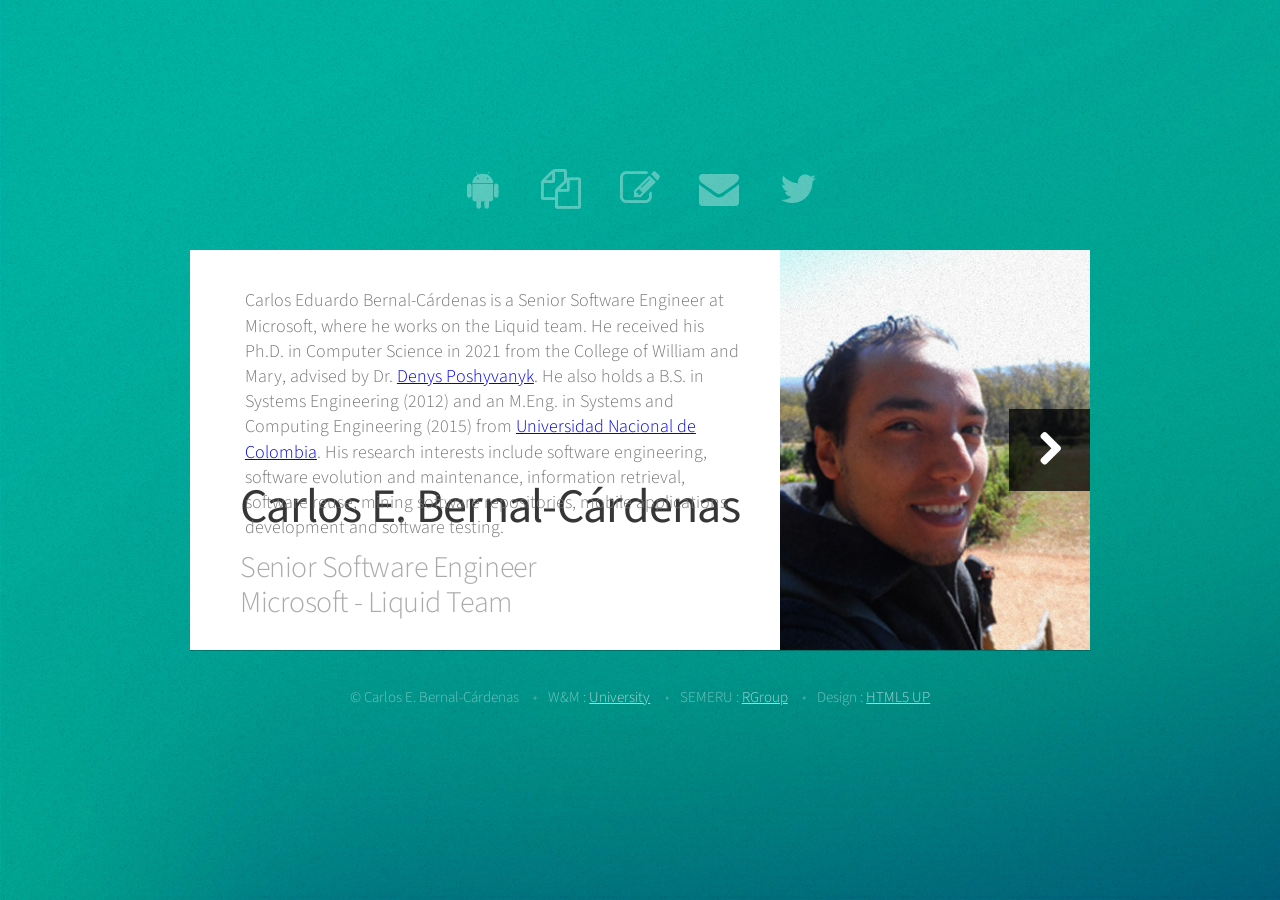
==== commit 076be690: "Update bio, title, and contact info for Microsoft role" ====
--- a/index.html
+++ b/index.html
@@ -52,12 +52,12 @@
 							<article id="me" class="panel">
 								<header>
 									<h1>Carlos E. Bernal-C&aacute;rdenas</h1>
-									<span class="byline">Ph.D. Candidate</span>
-									<span class="byline">Department of Computer Science</span>
+									<span class="byline">Senior Software Engineer</span>
+									<span class="byline">Microsoft - Liquid Team</span>
 									<span class="byline"></span>
 								</header>
 								<p>
-									Carlos Eduardo Bernal-C&aacute;rdenas is a Ph.D. candidate at the College of William and Mary advised by Dr. <a href="http://www.cs.wm.edu/~denys">Denys Poshyvanyk</a>. He received his B.S. in Systems Engineering in 2012 and his M.Eng. in Systems and Computing Engineering in 2015 from <a href="http://unal.edu.co/">Universidad Nacional de Colombia</a>. His research interests include software engineering, software evolution and maintenance, information retrieval, software reuse, mining software repositories, mobile applications development and software testing.
+									Carlos Eduardo Bernal-C&aacute;rdenas is a Senior Software Engineer at Microsoft, where he works on the Liquid team. He received his Ph.D. in Computer Science in 2021 from the College of William and Mary, advised by Dr. <a href="http://www.cs.wm.edu/~denys">Denys Poshyvanyk</a>. He also holds a B.S. in Systems Engineering (2012) and an M.Eng. in Systems and Computing Engineering (2015) from <a href="http://unal.edu.co/">Universidad Nacional de Colombia</a>. His research interests include software engineering, software evolution and maintenance, information retrieval, software reuse, mining software repositories, mobile applications development and software testing.
 								</p>
 								<a href="#work" class="jumplink pic">
 									<span class="arrow fa fa-chevron-right"><span>See my work</span></span>
@@ -196,12 +196,12 @@
 								</header>
 								<p>
 									<h3>Office:</h3>
-									<span class="byline">McGlothlin Street Hall Room 101c</span>
-									<span class="byline">Williamsburg, VA, 23185</span>
+									<span class="byline">Microsoft Building 27</span>
+									<span class="byline">3009 157th Place NE, Redmond, WA 98052</span>
 								</p>
 								<p>
 									<h3>Email:</h3>
-									<span class="byline">cebernal [at] cs [dot] wm [dot] edu </span>
+									<span class="byline">cebernal [at] gmail [dot] com </span>
 								</p>
 							</article>
 
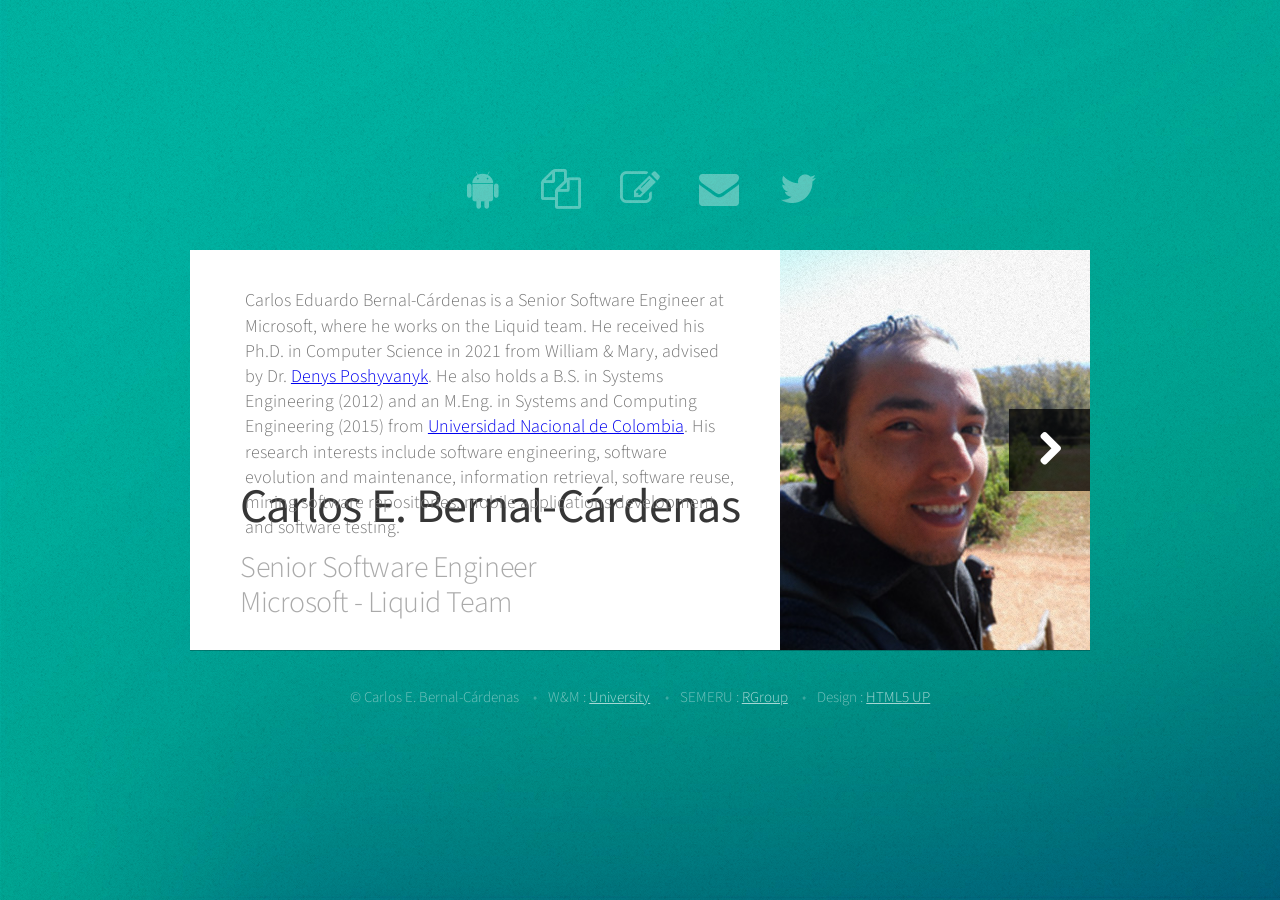
==== commit 3edba136: "Use William & Mary branding" ====
--- a/index.html
+++ b/index.html
@@ -57,7 +57,7 @@
 									<span class="byline"></span>
 								</header>
 								<p>
-									Carlos Eduardo Bernal-C&aacute;rdenas is a Senior Software Engineer at Microsoft, where he works on the Liquid team. He received his Ph.D. in Computer Science in 2021 from the College of William and Mary, advised by Dr. <a href="http://www.cs.wm.edu/~denys">Denys Poshyvanyk</a>. He also holds a B.S. in Systems Engineering (2012) and an M.Eng. in Systems and Computing Engineering (2015) from <a href="http://unal.edu.co/">Universidad Nacional de Colombia</a>. His research interests include software engineering, software evolution and maintenance, information retrieval, software reuse, mining software repositories, mobile applications development and software testing.
+									Carlos Eduardo Bernal-C&aacute;rdenas is a Senior Software Engineer at Microsoft, where he works on the Liquid team. He received his Ph.D. in Computer Science in 2021 from William &amp; Mary, advised by Dr. <a href="http://www.cs.wm.edu/~denys">Denys Poshyvanyk</a>. He also holds a B.S. in Systems Engineering (2012) and an M.Eng. in Systems and Computing Engineering (2015) from <a href="http://unal.edu.co/">Universidad Nacional de Colombia</a>. His research interests include software engineering, software evolution and maintenance, information retrieval, software reuse, mining software repositories, mobile applications development and software testing.
 								</p>
 								<a href="#work" class="jumplink pic">
 									<span class="arrow fa fa-chevron-right"><span>See my work</span></span>
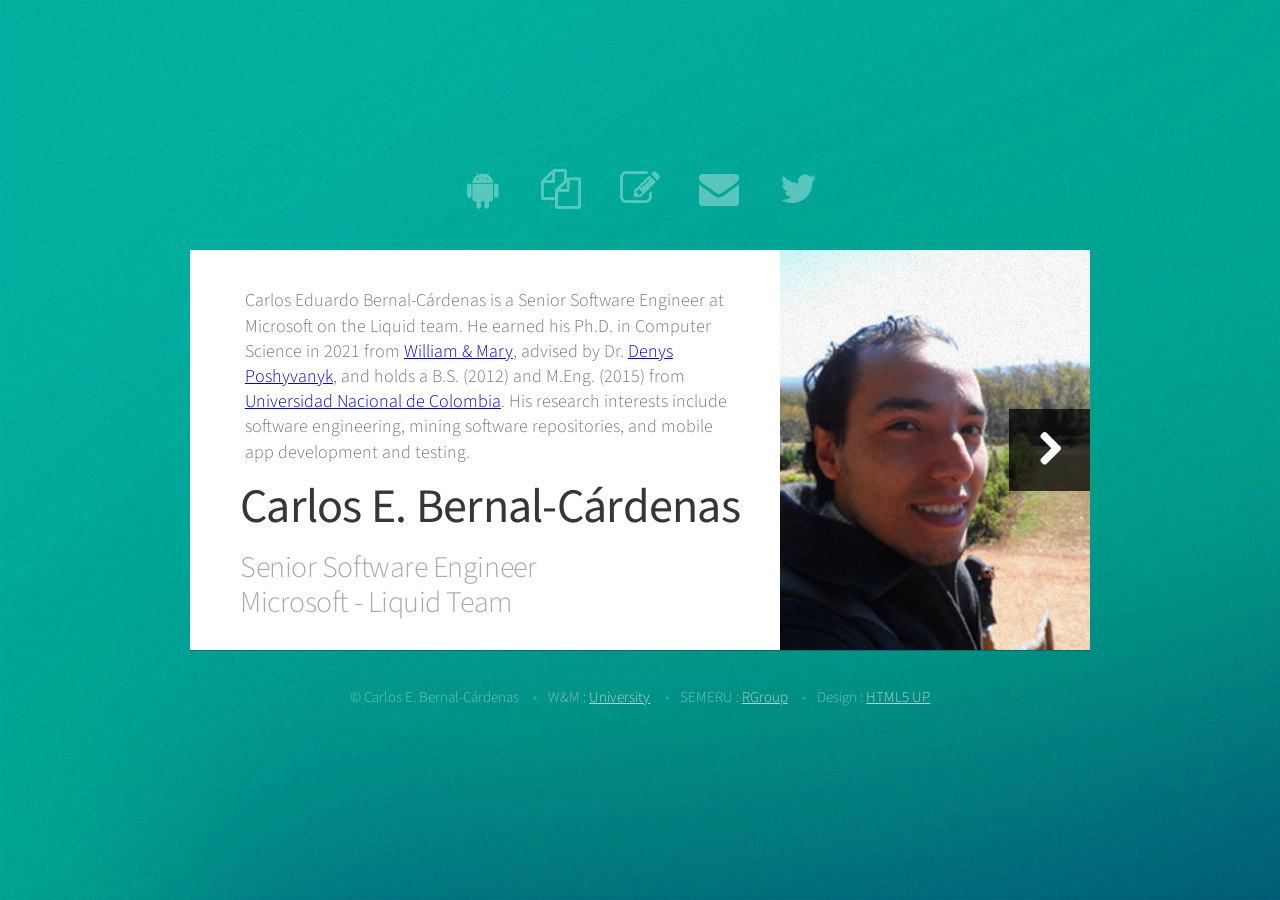
==== commit bbff65b2: "Shorten bio to fix text overlap with name" ====
--- a/index.html
+++ b/index.html
@@ -57,7 +57,7 @@
 									<span class="byline"></span>
 								</header>
 								<p>
-									Carlos Eduardo Bernal-C&aacute;rdenas is a Senior Software Engineer at Microsoft, where he works on the Liquid team. He received his Ph.D. in Computer Science in 2021 from William &amp; Mary, advised by Dr. <a href="http://www.cs.wm.edu/~denys">Denys Poshyvanyk</a>. He also holds a B.S. in Systems Engineering (2012) and an M.Eng. in Systems and Computing Engineering (2015) from <a href="http://unal.edu.co/">Universidad Nacional de Colombia</a>. His research interests include software engineering, software evolution and maintenance, information retrieval, software reuse, mining software repositories, mobile applications development and software testing.
+									Carlos Eduardo Bernal-C&aacute;rdenas is a Senior Software Engineer at Microsoft on the Liquid team. He earned his Ph.D. in Computer Science in 2021 from <a href="http://www.wm.edu/">William &amp; Mary</a>, advised by Dr. <a href="http://www.cs.wm.edu/~denys">Denys Poshyvanyk</a>, and holds a B.S. (2012) and M.Eng. (2015) from <a href="http://unal.edu.co/">Universidad Nacional de Colombia</a>. His research interests include software engineering, mining software repositories, and mobile app development and testing.
 								</p>
 								<a href="#work" class="jumplink pic">
 									<span class="arrow fa fa-chevron-right"><span>See my work</span></span>
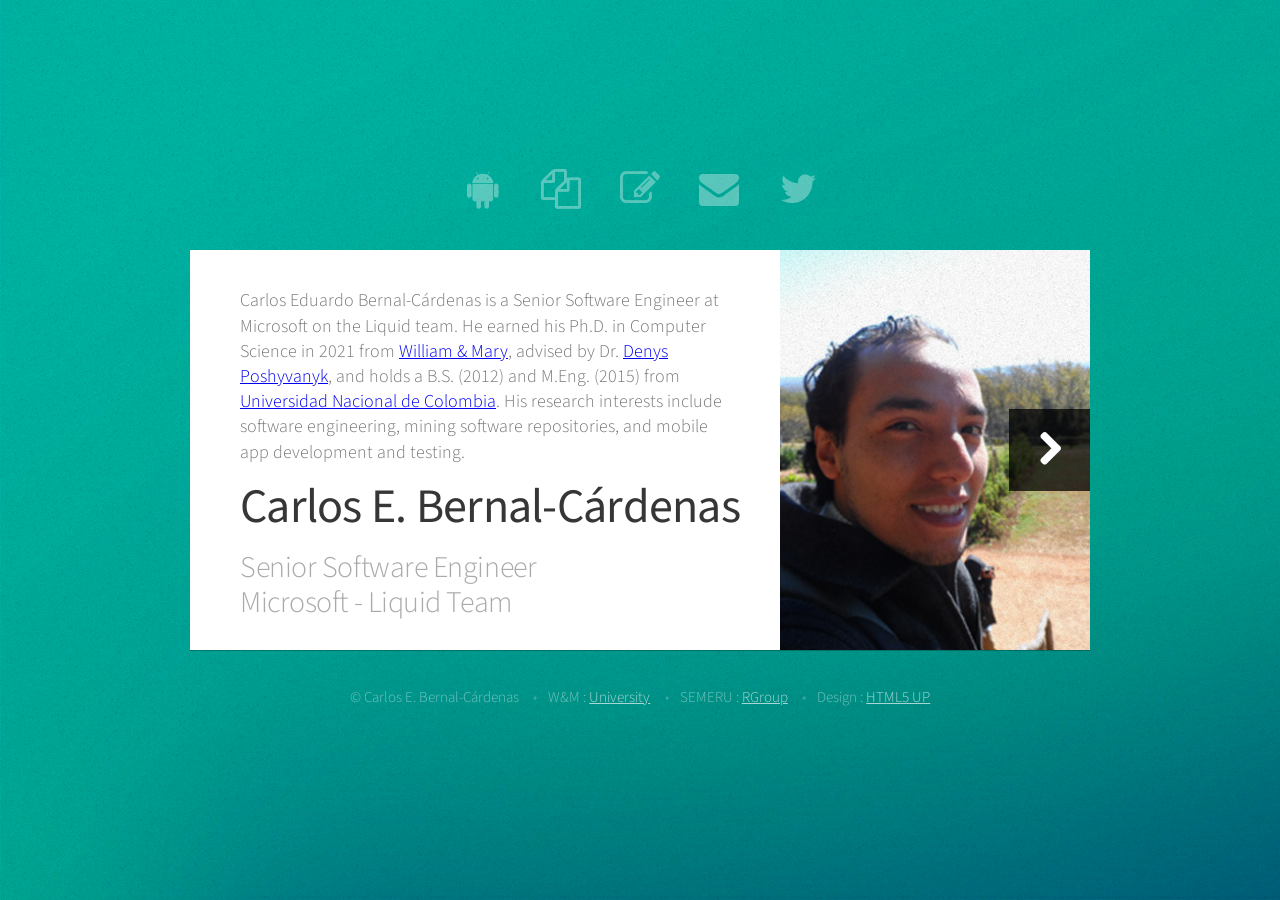
==== commit 11a6fb29: "Update publication list and correct email address in personal webpage" ====
--- a/index.html
+++ b/index.html
@@ -73,6 +73,24 @@
 								<!--p>
 									
 								</p-->
+								<h3>2023</h3>
+								<p>
+									<span class="paper_me">Bernal-C&aacute;rdenas, C.</span>, Cooper, N., Havranek, M., Moran, K., Chaparro, O., Poshyvanyk, D., and Marcus, A., <span class="paper_title">"Translating Video Recordings of Complex Mobile App UI Gestures into Replayable Scenarios"</span>, <span class="paper_conf">IEEE Transactions on Software Engineering (<a href="http://www.computer.org/portal/web/tse">TSE</a>)</span>, vol. 49, no. 4, pp. 1782-1803, 2023
+								</p>
+								<p>
+									Fazzini, M., Moran, K., <span class="paper_me">Bernal-C&aacute;rdenas, C.</span>, Wendland, T., Orso, A., and Poshyvanyk, D., <span class="paper_title">"Enhancing Mobile App Bug Reporting via Real-Time Understanding of Reproduction Steps"</span>, <span class="paper_conf">IEEE Transactions on Software Engineering (<a href="http://www.computer.org/portal/web/tse">TSE</a>)</span>, vol. 49, no. 3, pp. 1246-1272, 2023
+								</p>
+								<h3>2022</h3>
+								<p>
+									Escobar-V&eacute;lasquez, C., Linares-V&aacute;squez, M., Bavota, G., Tufano, M., Moran, K., Di Penta, M., Vendome, C., <span class="paper_me">Bernal-C&aacute;rdenas, C.</span>, and Poshyvanyk, D., <span class="paper_title">"Enabling Mutant Generation for Open- and Closed-Source Android Apps"</span>, <span class="paper_conf">IEEE Transactions on Software Engineering (<a href="http://www.computer.org/portal/web/tse">TSE</a>)</span>, vol. 48, no. 2, pp. 186-208, 2022
+								</p>
+								<h3>2021</h3>
+								<p>
+									Cooper, N., <span class="paper_me">Bernal-C&aacute;rdenas, C.</span>, Chaparro, O., Moran, K., and Poshyvanyk, D., <span class="paper_title">"It Takes Two to Tango: Combining Visual and Textual Information for Detecting Duplicate Video-Based Bug Reports"</span>, <span class="paper_conf">in Proceedings of the 43rd IEEE/ACM International Conference on Software Engineering (<a href="https://conf.researchr.org/home/icse-2021">ICSE&rsquo;21</a>)</span>, Virtual, May 2021, pp. 957-969
+								</p>
+								<p>
+									Havranek, M., <span class="paper_me">Bernal-C&aacute;rdenas, C.</span>, Cooper, N., Chaparro, O., Poshyvanyk, D., and Moran, K., <span class="paper_title">"V2S: A Tool for Translating Video Recordings of Mobile App Usages into Replayable Scenarios"</span>, <span class="paper_conf">in Proceedings of the 43rd IEEE/ACM International Conference on Software Engineering (<a href="https://conf.researchr.org/home/icse-2021">ICSE&rsquo;21</a>), Formal Tool Demonstrations Track</span>, Virtual, May 2021, pp. 65-68
+								</p>
 								<h3>2020</h3>								
 								<!-- new -->
 
@@ -201,7 +219,7 @@
 								</p>
 								<p>
 									<h3>Email:</h3>
-									<span class="byline">cebernal [at] gmail [dot] com </span>
+									<span class="byline">cebernalc [at] gmail [dot] com </span>
 								</p>
 							</article>
 
--- a/css/style-desktop.css
+++ b/css/style-desktop.css
@@ -310,7 +310,7 @@
 			{
 				position: absolute;
 				top: 9.6%;
-				margin-left: 6.1%;
+				margin-left: 50px;
 				margin-right: 39%;
 				font-size: 0.9em;
 				line-height: 140%;
